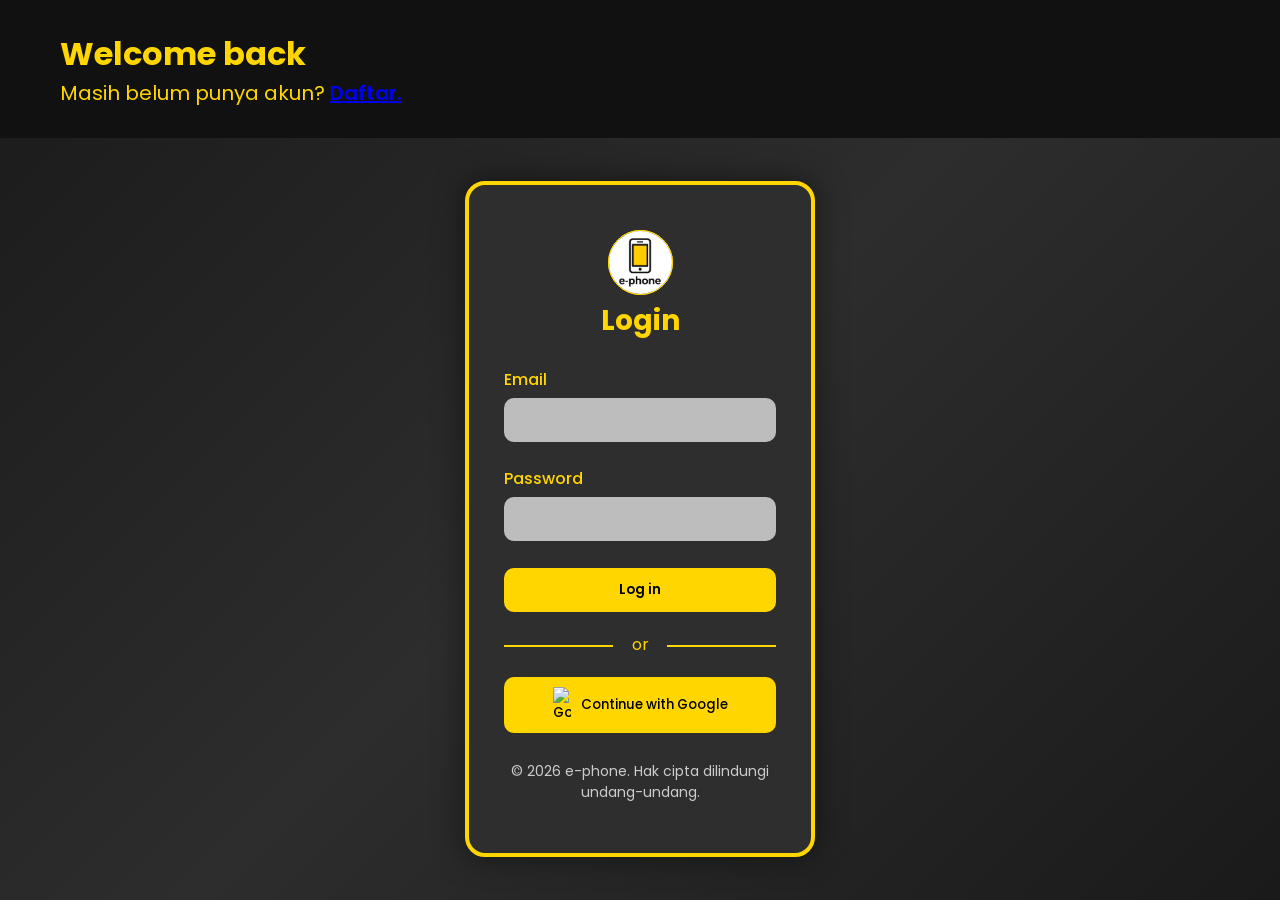
==== login-register/Login/index.html @ eb7c321c "login system" ====
<!DOCTYPE html>
<html lang="id">
<head>
    <meta charset="UTF-8">
    <meta name="viewport" content="width=device-width, initial-scale=1.0">
    <title>Login Page</title>

    <!-- Google Font -->
    <link href="https://fonts.googleapis.com/css2?family=Poppins:wght@300;400;600;700&display=swap" rel="stylesheet">

    <!-- External CSS -->
    <link rel="stylesheet" href="style.css">
</head>
<body>

    <div class="header">
        <h1>Welcome back</h1>
        <p>Masih belum punya akun? <a href="../Register/index.register.html"><span>Daftar.</span></a></p>
    </div>

    <div class="container">
        <div class="card">
            <div class="logo-icon">
                <img src="WhatsApp Image 2026-02-02 at 12.47.37.jpeg" alt="logo-icon" class="logo-icon">
            </div>
            <h2>Login</h2>

            <form id="loginForm">
                <label>Email</label>
                <input type="email" id="email" required>

                <label>Password</label>
                <input type="password" id="password" required>

                <button type="submit" class="login-btn">Log in</button>

                <div class="divider">or</div>

                <button type="button" class="google-btn">
                    <img src="https://www.svgrepo.com/show/475656/google-color.svg" alt="Google">
                    Continue with Google
                </button>

                <footer class="footer">
            <p>&copy; 2026 e-phone. Hak cipta dilindungi undang-undang.</p>
        </footer><div class="error" id="errorMsg"></div>
            </form>
        </div>
    </div>



    <!-- External JS -->
    <script src="script.js"></script>

</body>
</html>
---- login-register/Login/style.css ----
* {
    margin: 0;
    padding: 0;
    box-sizing: border-box;
    font-family: 'Poppins', sans-serif;
}

body {
    height: 100vh;
    background: linear-gradient(135deg, #1a1a1a 0%, #2d2d2d 50%, #1a1a1a 100%);
    color: #ffffff;
    display: flex;
    flex-direction: column;
}

/* Header */
.header {
    background: #111;
    padding: 30px 60px;
}

.header h1 {
    color: #ffd600;
    font-size: 32px;
    font-weight: 700;
}

.header p {
    color: #ffd600;
    font-size: 20px;
}

.header span {
    font-weight: 600;
    cursor: pointer;
    color: inherit;
    text-decoration: underline;
}

/* Center Container */
.container {
    flex: 1;
    display: flex;
    justify-content: center;
    align-items: center;
}

/* Login Card */
.card {
    width: 350px;
    background: #2e2e2e;
    padding: 45px 35px;
    border-radius: 20px;
    border: 4px solid #ffd600;
    box-shadow: 0 0 30px rgba(0,0,0,0.5);
    text-align: center;
}

/* Icon Circle */

.logo-icon {
    width: 65px;
    height: 65px;
    border-radius: 50%;
    object-fit: cover;
    border: 1px solid #ffd700;
    display: flex;
    justify-content: center;
    align-items: center;
    margin: 0 auto 1px;
    font-size: 30px;
}

.card h2 {
    color: #ffd600;
    margin-top: 5px;
    margin-bottom: 25px;
    font-size: 28px;
}

/* Labels */
label {
    display: block;
    text-align: left;
    color: #ffd600;
    font-weight: 500;
    margin: 12px 0 6px;
}

/* Inputs */
input {
    width: 100%;
    padding: 12px;
    border-radius: 10px;
    border: none;
    background: #bdbdbd;
    outline: none;
    margin-bottom: 12px;
}

/* Login Button */
.login-btn {
    width: 100%;
    padding: 12px;
    background: #ffd600;
    border: none;
    border-radius: 10px;
    font-weight: 600;
    cursor: pointer;
    margin-top: 15px;
    transition: 0.3s;
}

.login-btn:hover {
    background: #ffea00;
}

/* Divider */
.divider {
    margin: 20px 0;
    color: #ffd600;
    position: relative;
}

.divider::before,
.divider::after {
    content: "";
    height: 2px;
    width: 40%;
    background: #ffd600;
    position: absolute;
    top: 50%;
}

.divider::before {
    left: 0;
}

.divider::after {
    right: 0;
}

/* Google Button */
.google-btn {
    width: 100%;
    padding: 10px;
    background: #ffd600;
    border: none;
    border-radius: 10px;
    cursor: pointer;
    font-weight: 500;
    display: flex;
    justify-content: center;
    align-items: center;
    gap: 10px;
    transition: 0.3s;
    
}

.google-btn:hover {
    background: #ffea00;
}

.google-btn img {
    width: 18px;
}

.error {
    color: red;
    font-size: 13px;
    margin-top: 5px;
}

footer p {
    margin-top: 10%;
    color: #cccccc;
    font-size: 14px;
}
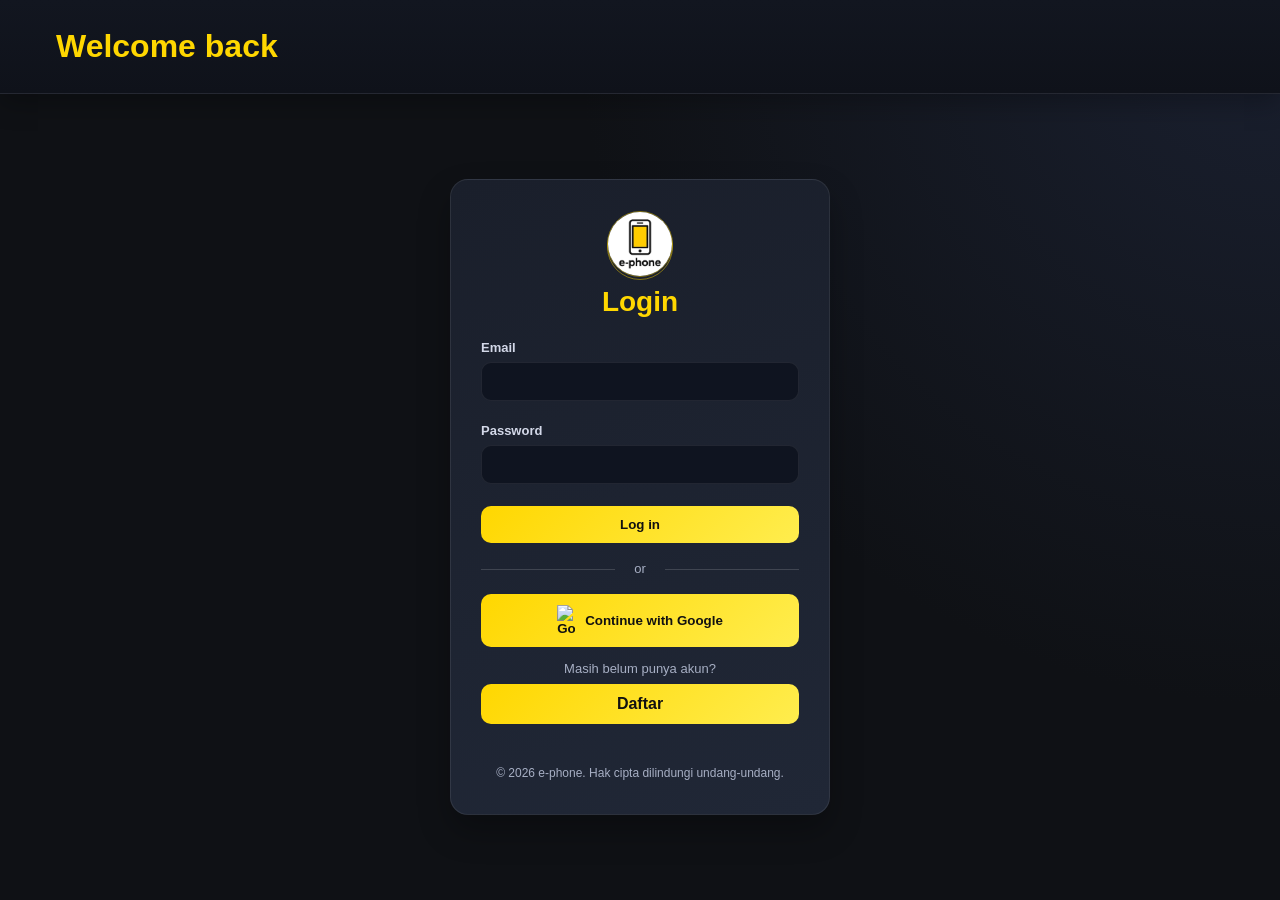
==== commit a89dc00d: "29 maret" ====
--- a/login-register/Login/index.html
+++ b/login-register/Login/index.html
@@ -9,13 +9,12 @@
     <link href="https://fonts.googleapis.com/css2?family=Poppins:wght@300;400;600;700&display=swap" rel="stylesheet">
 
     <!-- External CSS -->
-    <link rel="stylesheet" href="style.css">
+    <link rel="stylesheet" href="style.css?v=20260329-admin-theme">
 </head>
 <body>
 
     <div class="header">
         <h1>Welcome back</h1>
-        <p>Masih belum punya akun? <a href="../Register/index.register.html"><span>Daftar.</span></a></p>
     </div>
 
     <div class="container">
@@ -41,9 +40,14 @@
                     Continue with Google
                 </button>
 
+                <p class="register-label">Masih belum punya akun?</p>
+                <a href="../Register/index.register.html" class="google-btn register-btn">Daftar</a>
+
+                <div class="error" id="errorMsg"></div>
+
                 <footer class="footer">
-            <p>&copy; 2026 e-phone. Hak cipta dilindungi undang-undang.</p>
-        </footer><div class="error" id="errorMsg"></div>
+                    <p>&copy; 2026 e-phone. Hak cipta dilindungi undang-undang.</p>
+                </footer>
             </form>
         </div>
     </div>
--- a/login-register/Login/style.css
+++ b/login-register/Login/style.css
@@ -2,39 +2,42 @@
     margin: 0;
     padding: 0;
     box-sizing: border-box;
-    font-family: 'Poppins', sans-serif;
+    font-family: 'Segoe UI', Inter, sans-serif;
+}
+
+:root {
+    --primary: #ffd700;
+    --primary-2: #ffed4e;
+    --bg: #0f1115;
+    --bg-soft: #151922;
+    --card: #1a1f2b;
+    --card-2: #202736;
+    --border: rgba(255, 255, 255, 0.08);
+    --text: #f5f7ff;
+    --muted: #a7afc4;
+    --danger: #ff5b6e;
 }
 
 body {
-    height: 100vh;
-    background: linear-gradient(135deg, #1a1a1a 0%, #2d2d2d 50%, #1a1a1a 100%);
-    color: #ffffff;
+    min-height: 100vh;
+    background: radial-gradient(circle at top right, #1a2030 0%, var(--bg) 45%);
+    color: var(--text);
     display: flex;
     flex-direction: column;
 }
 
 /* Header */
 .header {
-    background: #111;
-    padding: 30px 60px;
+    background: linear-gradient(180deg, #121620 0%, #0f121a 100%);
+    border-bottom: 1px solid var(--border);
+    box-shadow: 0 10px 24px rgba(0, 0, 0, 0.25);
+    padding: 28px 56px;
 }
 
 .header h1 {
-    color: #ffd600;
+    color: var(--primary);
     font-size: 32px;
     font-weight: 700;
-}
-
-.header p {
-    color: #ffd600;
-    font-size: 20px;
-}
-
-.header span {
-    font-weight: 600;
-    cursor: pointer;
-    color: inherit;
-    text-decoration: underline;
 }
 
 /* Center Container */
@@ -43,136 +46,149 @@
     display: flex;
     justify-content: center;
     align-items: center;
+    padding: 24px;
 }
 
 /* Login Card */
 .card {
-    width: 350px;
-    background: #2e2e2e;
-    padding: 45px 35px;
-    border-radius: 20px;
-    border: 4px solid #ffd600;
-    box-shadow: 0 0 30px rgba(0,0,0,0.5);
+    width: 100%;
+    max-width: 380px;
+    background: linear-gradient(165deg, var(--card) 0%, var(--card-2) 100%);
+    border: 1px solid var(--border);
+    border-radius: 18px;
+    padding: 34px 30px;
+    box-shadow: 0 16px 32px rgba(0, 0, 0, 0.28);
     text-align: center;
 }
 
-/* Icon Circle */
-
 .logo-icon {
-    width: 65px;
-    height: 65px;
+    width: 66px;
+    height: 66px;
     border-radius: 50%;
     object-fit: cover;
-    border: 1px solid #ffd700;
+    border: 1px solid rgba(255, 215, 0, 0.45);
     display: flex;
     justify-content: center;
     align-items: center;
-    margin: 0 auto 1px;
-    font-size: 30px;
+    margin: 0 auto 6px;
 }
 
 .card h2 {
-    color: #ffd600;
-    margin-top: 5px;
-    margin-bottom: 25px;
+    color: var(--primary);
+    margin-bottom: 22px;
     font-size: 28px;
+    font-weight: 700;
 }
 
 /* Labels */
 label {
     display: block;
     text-align: left;
-    color: #ffd600;
-    font-weight: 500;
-    margin: 12px 0 6px;
+    color: #d3d8e8;
+    font-weight: 600;
+    font-size: 13px;
+    margin: 12px 0 7px;
 }
 
 /* Inputs */
 input {
     width: 100%;
-    padding: 12px;
+    padding: 11px 12px;
     border-radius: 10px;
-    border: none;
-    background: #bdbdbd;
+    border: 1px solid var(--border);
+    background: #0f1420;
+    color: #fff;
     outline: none;
-    margin-bottom: 12px;
+    margin-bottom: 10px;
 }
 
-/* Login Button */
-.login-btn {
+input:focus {
+    border-color: rgba(255, 215, 0, .55);
+    box-shadow: 0 0 0 3px rgba(255, 215, 0, .12);
+}
+
+/* Main Buttons */
+.login-btn,
+.google-btn,
+.register-btn {
     width: 100%;
-    padding: 12px;
-    background: #ffd600;
+    padding: 11px;
+    background: linear-gradient(135deg, var(--primary), var(--primary-2));
+    color: #111;
     border: none;
     border-radius: 10px;
-    font-weight: 600;
+    font-weight: 700;
     cursor: pointer;
-    margin-top: 15px;
-    transition: 0.3s;
+    transition: .2s ease;
 }
 
-.login-btn:hover {
-    background: #ffea00;
+.login-btn:hover,
+.google-btn:hover,
+.register-btn:hover {
+    transform: translateY(-1px);
+    box-shadow: 0 8px 18px rgba(255, 215, 0, 0.25);
+}
+
+.login-btn {
+    margin-top: 12px;
 }
 
 /* Divider */
 .divider {
-    margin: 20px 0;
-    color: #ffd600;
+    margin: 18px 0;
+    color: var(--muted);
     position: relative;
+    font-size: 13px;
 }
 
 .divider::before,
 .divider::after {
     content: "";
-    height: 2px;
-    width: 40%;
-    background: #ffd600;
+    height: 1px;
+    width: 42%;
+    background: rgba(255, 255, 255, 0.15);
     position: absolute;
     top: 50%;
 }
 
-.divider::before {
-    left: 0;
-}
-
-.divider::after {
-    right: 0;
-}
+.divider::before { left: 0; }
+.divider::after { right: 0; }
 
 /* Google Button */
 .google-btn {
-    width: 100%;
-    padding: 10px;
-    background: #ffd600;
-    border: none;
-    border-radius: 10px;
-    cursor: pointer;
-    font-weight: 500;
     display: flex;
     justify-content: center;
     align-items: center;
     gap: 10px;
-    transition: 0.3s;
-    
-}
-
-.google-btn:hover {
-    background: #ffea00;
 }
 
 .google-btn img {
     width: 18px;
 }
 
-.error {
-    color: red;
+.register-label {
+    margin-top: 14px;
+    margin-bottom: 8px;
+    color: var(--muted);
     font-size: 13px;
-    margin-top: 5px;
 }
 
-footer p {
-    margin-top: 10%;
-    color: #cccccc;
-    font-size: 14px;
+.register-btn {
+    display: flex;
+    justify-content: center;
+    align-items: center;
+    text-decoration: none;
+}
+
+.error {
+    color: var(--danger);
+    font-size: 13px;
+    margin-top: 10px;
+    min-height: 18px;
+}
+
+.footer p {
+    margin-top: 14px;
+    color: var(--muted);
+    font-size: 12px;
 }
